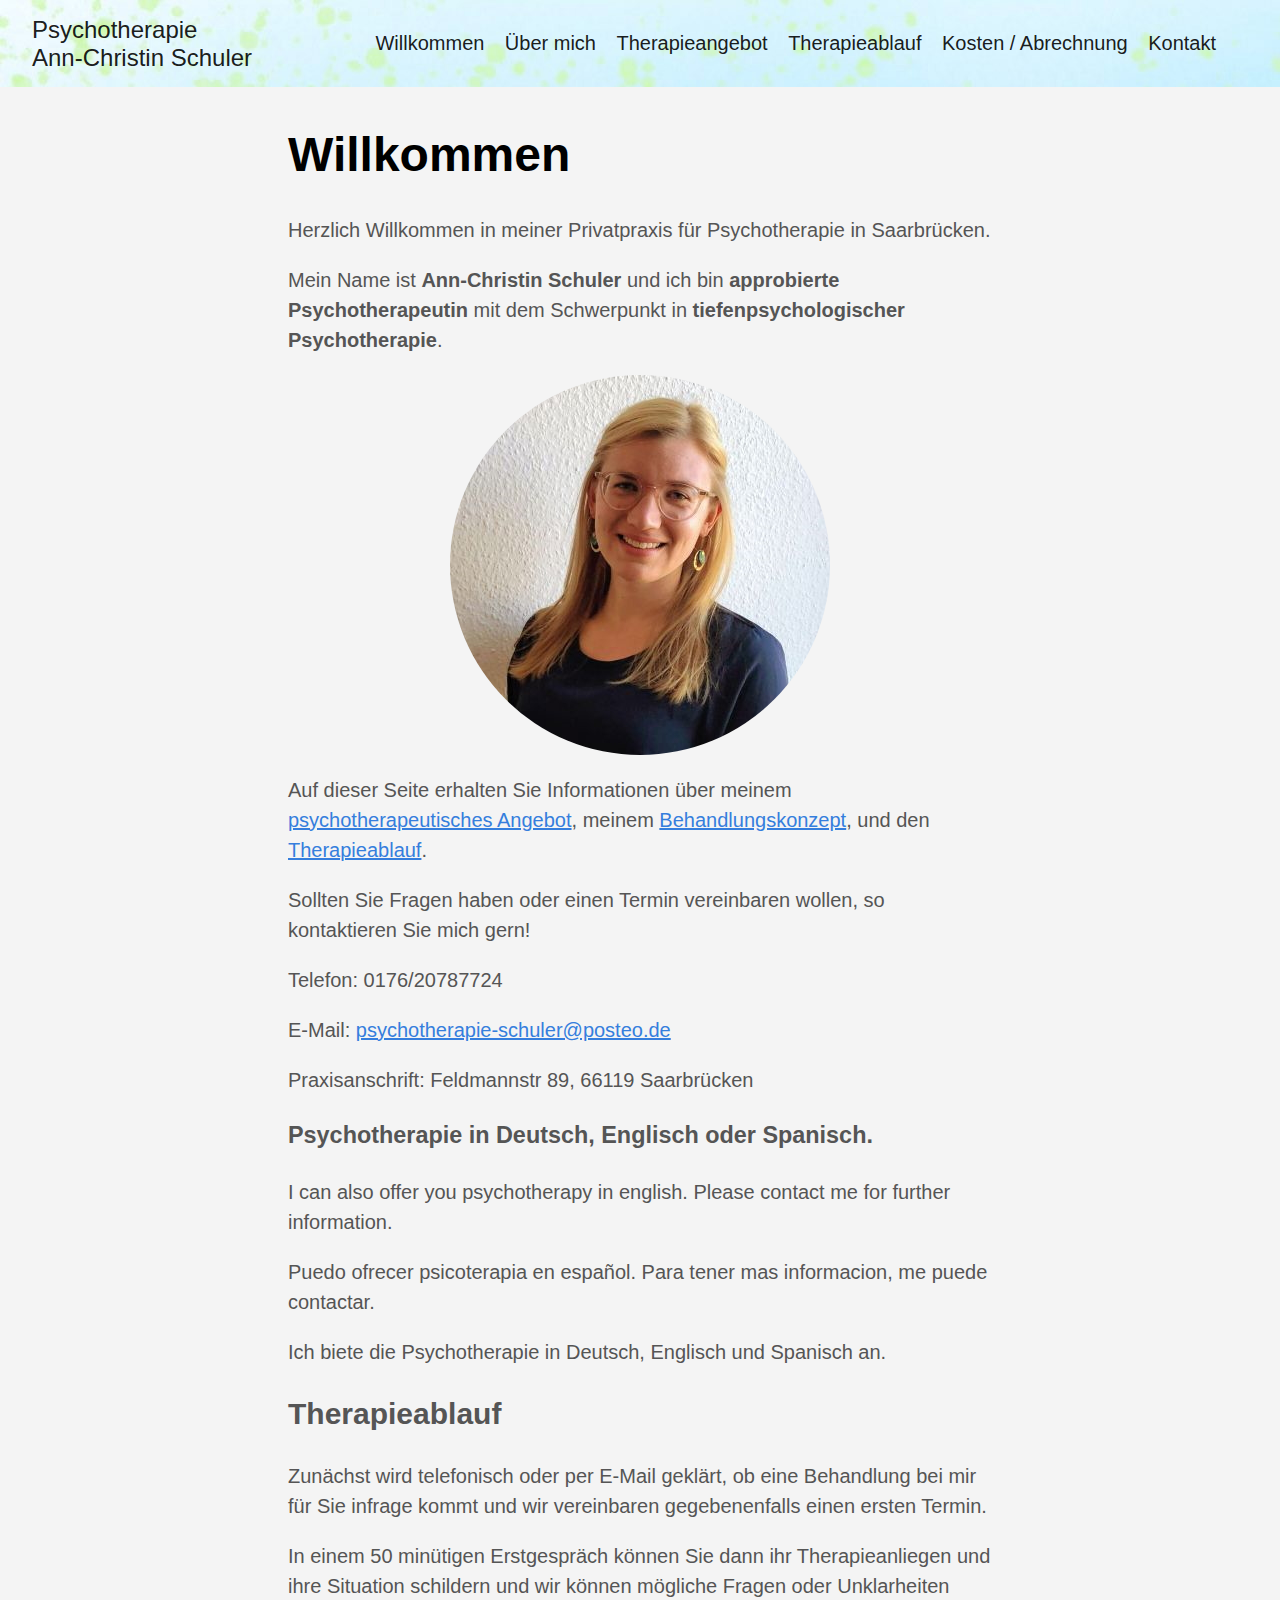
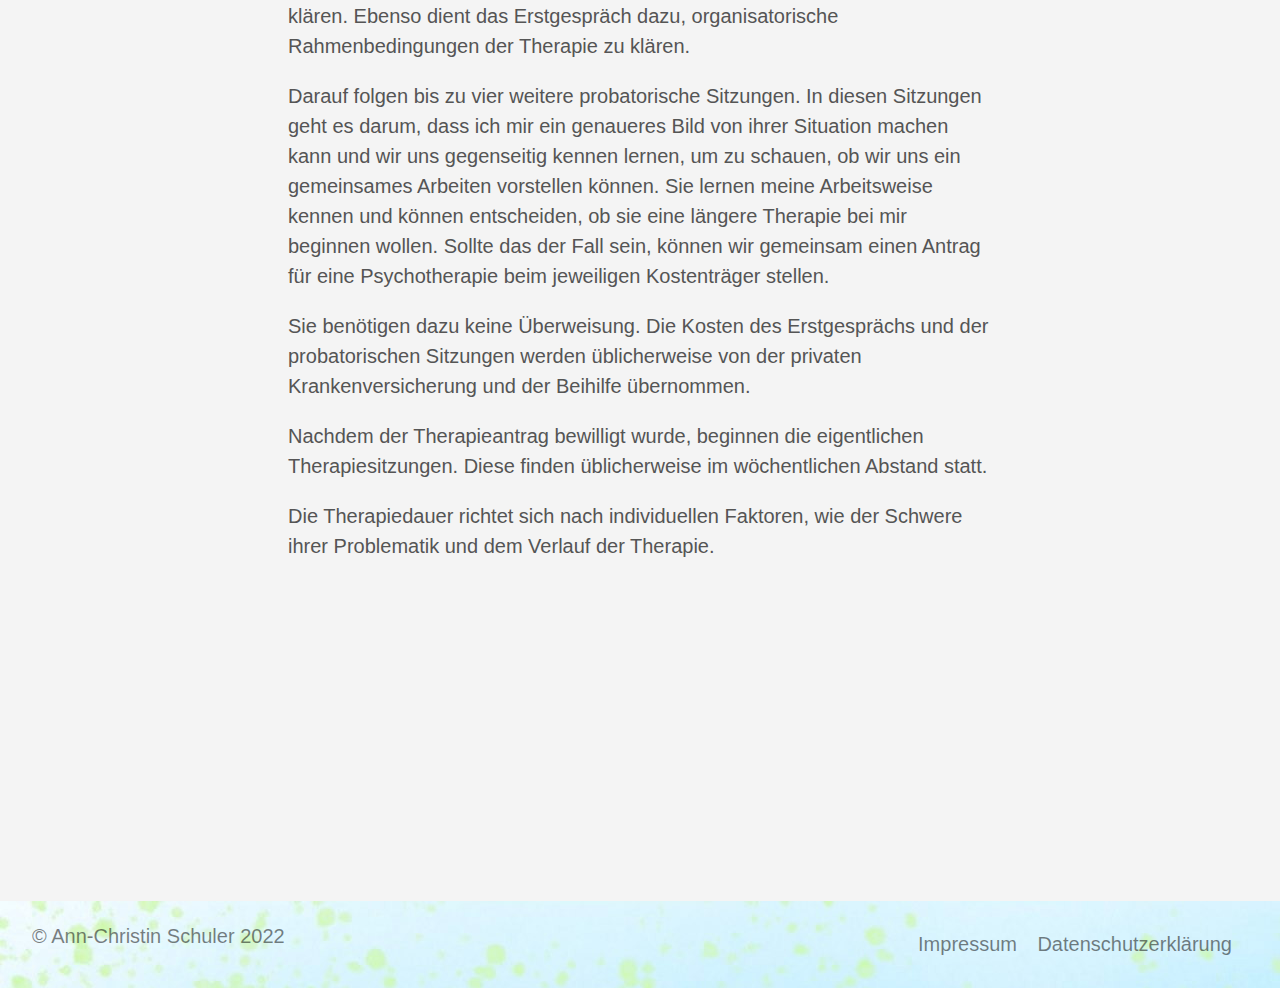
==== index.html @ 88e5a781 "footer" ====
<!DOCTYPE html>
<html lang="de-de">
  <head>
    <meta charset="utf-8">
    <meta http-equiv="X-UA-Compatible" content="IE=edge,chrome=1">
    
    <title>Willkommen | Ann-Christin Schuler</title>
    <meta name="viewport" content="width=device-width,minimum-scale=1">
    <meta name="description" content="">
    <meta name="generator" content="Hugo 0.101.0" />
    
    
    
    
      <meta name="robots" content="noindex, nofollow">
    

    
<link rel="stylesheet" href="/ananke/css/main.min.css" >



  
    <link rel="stylesheet" href="/css/custom.css">
  

    
    
    
      

    

    
    
      <link href="/index.xml" rel="alternate" type="application/rss+xml" title="Ann-Christin Schuler" />
      <link href="/index.xml" rel="feed" type="application/rss+xml" title="Ann-Christin Schuler" />
      
    
    
    <meta property="og:title" content="Willkommen" />
<meta property="og:description" content="" />
<meta property="og:type" content="website" />
<meta property="og:url" content="http://example.org/" />

<meta itemprop="name" content="Willkommen">
<meta itemprop="description" content=""><meta name="twitter:card" content="summary"/>
<meta name="twitter:title" content="Willkommen"/>
<meta name="twitter:description" content=""/>

	
  </head>

  <body class="ma0 avenir bg-near-white">

    

  <header>
    <div class="bg-gold">
      <nav class="pv3 ph3 ph4-ns" role="navigation">
  <div class="flex-l justify-between items-center center">
    <a href="/" class="f3 fw2 hover-white no-underline black-90 dib">
      
      Psychotherapie <br/> Ann-Christin Schuler
      
    </a>
    <div class="flex-l items-center">
      

      
        <ul class="pl0 mr3">
          
          <li class="list f5 f4-ns fw4 dib pr3">
            <a class="hover-white no-underline black-90" href="/" title="Willkommen page">
              Willkommen
            </a>
          </li>
          
          <li class="list f5 f4-ns fw4 dib pr3">
            <a class="hover-white no-underline black-90" href="/ueber_mich" title="Über mich page">
              Über mich
            </a>
          </li>
          
          <li class="list f5 f4-ns fw4 dib pr3">
            <a class="hover-white no-underline black-90" href="/therapieangebot" title="Therapieangebot page">
              Therapieangebot
            </a>
          </li>
          
          <li class="list f5 f4-ns fw4 dib pr3">
            <a class="hover-white no-underline black-90" href="/therapieablauf" title="Therapieablauf page">
              Therapieablauf
            </a>
          </li>
          
          <li class="list f5 f4-ns fw4 dib pr3">
            <a class="hover-white no-underline black-90" href="/kosten" title="Kosten / Abrechnung page">
              Kosten / Abrechnung
            </a>
          </li>
          
          <li class="list f5 f4-ns fw4 dib pr3">
            <a class="hover-white no-underline black-90" href="/kontakt" title="Kontakt page">
              Kontakt
            </a>
          </li>
          
        </ul>
      
      
<div class="ananke-socials">
  
</div>

    </div>
  </div>
</nav>

    </div>
  </header>


    <main class="pb7" role="main">
      
  <div class="flex-l mt2 mw8 center">
    <article class="center cf pv5 ph3 ph4-ns mw7">
      <header>
        <h1 class="f1">
          Willkommen
        </h1>
      </header>
      <div class="nested-copy-line-height lh-copy f4 nested-links mid-gray">
        <p>Herzlich Willkommen in meiner Privatpraxis für Psychotherapie in Saarbrücken.</p>
<p>Mein Name ist <strong>Ann-Christin Schuler</strong> und ich bin <strong>approbierte Psychotherapeutin</strong> mit dem Schwerpunkt in <strong>tiefenpsychologischer Psychotherapie</strong>.</p>
<img src="ann-christin_schuler_20_sq.jpg" alt="Ann-Christin Schuler" style="border-radius: 380px; display: block; margin-left: auto; margin-right: auto;">

<p>Auf dieser Seite erhalten Sie Informationen über 
meinem <a href="/therapieangebot">psychotherapeutisches Angebot</a>, 
meinem <a href="/ueber_mich">Behandlungskonzept</a>,
und den <a href="/therapieablauf">Therapieablauf</a>.</p>
<p>Sollten Sie Fragen haben oder einen Termin vereinbaren wollen, so kontaktieren Sie mich gern!</p>
<p>Telefon: 0176/20787724</p>
<p>E-Mail: <a href="mailto:psychotherapie-schuler@posteo.de">psychotherapie-schuler@posteo.de</a></p>
<p>Praxisanschrift: Feldmannstr 89, 66119 Saarbrücken</p>
<h3 id="psychotherapie-in-deutsch-englisch-oder-spanisch">Psychotherapie in Deutsch, Englisch oder Spanisch.</h3>
<p>I can also offer you psychotherapy in english. Please contact me for further information.</p>
<p>Puedo ofrecer psicoterapia en español. Para tener mas informacion, me puede contactar.</p>
<p>Ich biete die Psychotherapie in Deutsch, Englisch und Spanisch an.</p>
<h2 id="therapieablauf">Therapieablauf</h2>

<p>Zunächst wird telefonisch oder per E-Mail geklärt, ob eine Behandlung bei mir für Sie infrage kommt und wir vereinbaren gegebenenfalls einen ersten Termin.</p>
<p>In einem 50 minütigen Erstgespräch können Sie dann ihr Therapieanliegen und ihre Situation schildern und wir können mögliche Fragen oder Unklarheiten klären.
Ebenso dient das Erstgespräch dazu, organisatorische Rahmenbedingungen der Therapie zu klären.</p>
<p>Darauf folgen bis zu vier weitere probatorische Sitzungen. 
In diesen Sitzungen geht es darum, dass ich mir ein genaueres Bild von ihrer Situation machen kann und wir uns gegenseitig kennen lernen, um zu schauen, ob wir uns ein gemeinsames Arbeiten vorstellen können.
Sie lernen meine Arbeitsweise kennen und können entscheiden, ob sie eine längere Therapie bei mir beginnen wollen. 
Sollte das der Fall sein, können wir gemeinsam einen Antrag für eine Psychotherapie beim jeweiligen Kostenträger stellen.</p>
<p>Sie benötigen dazu keine Überweisung.
Die Kosten des Erstgesprächs und der probatorischen Sitzungen werden üblicherweise von der privaten Krankenversicherung und der Beihilfe übernommen.</p>
<p>Nachdem der Therapieantrag bewilligt wurde, beginnen die eigentlichen Therapiesitzungen. Diese finden üblicherweise im wöchentlichen Abstand statt.</p>
<p>Die Therapiedauer richtet sich nach individuellen Faktoren, wie der Schwere ihrer Problematik und dem Verlauf der Therapie.</p>



      </div>
    </article>
  </div>

    </main>
    <footer class="bg-gold bottom-0 w-100 pa3" role="contentinfo">
  <div class="flex justify-between">
  <a class="f4 fw4 hover-white no-underline black-50 dn dib-ns pv2 ph3" href="http://example.org/" >
    &copy;  Ann-Christin Schuler 2022 
  </a>
    <div>
<div class="ananke-socials">
  
</div>
</div>
       <div class="flex-l items-center">
         

         
           <ul class="pl0 mr3">
             
             <li class="list f5 f4-ns fw4 dib pr3">
               <a class="hover-white no-underline black-50" href="/impressum" title="Impressum page">
                 Impressum
               </a>
             </li>
             
             <li class="list f5 f4-ns fw4 dib pr3">
               <a class="hover-white no-underline black-50" href="/datenschutzerklaerung" title="Datenschutzerklärung page">
                 Datenschutzerklärung
               </a>
             </li>
             
           </ul>
         
       </div>
  </div>
</footer>

  </body>
</html>
---- css/custom.css ----
p {
/*  
  text-align: justify;
  text-justify: newspaper;
*/
}
 
.bg-gold {
background: initial;
background-image: url("/back_3c.jpg");
}

article:nth-of-type(1)
{
    padding-top: 0px;
   /* border:5px solid red; */
}
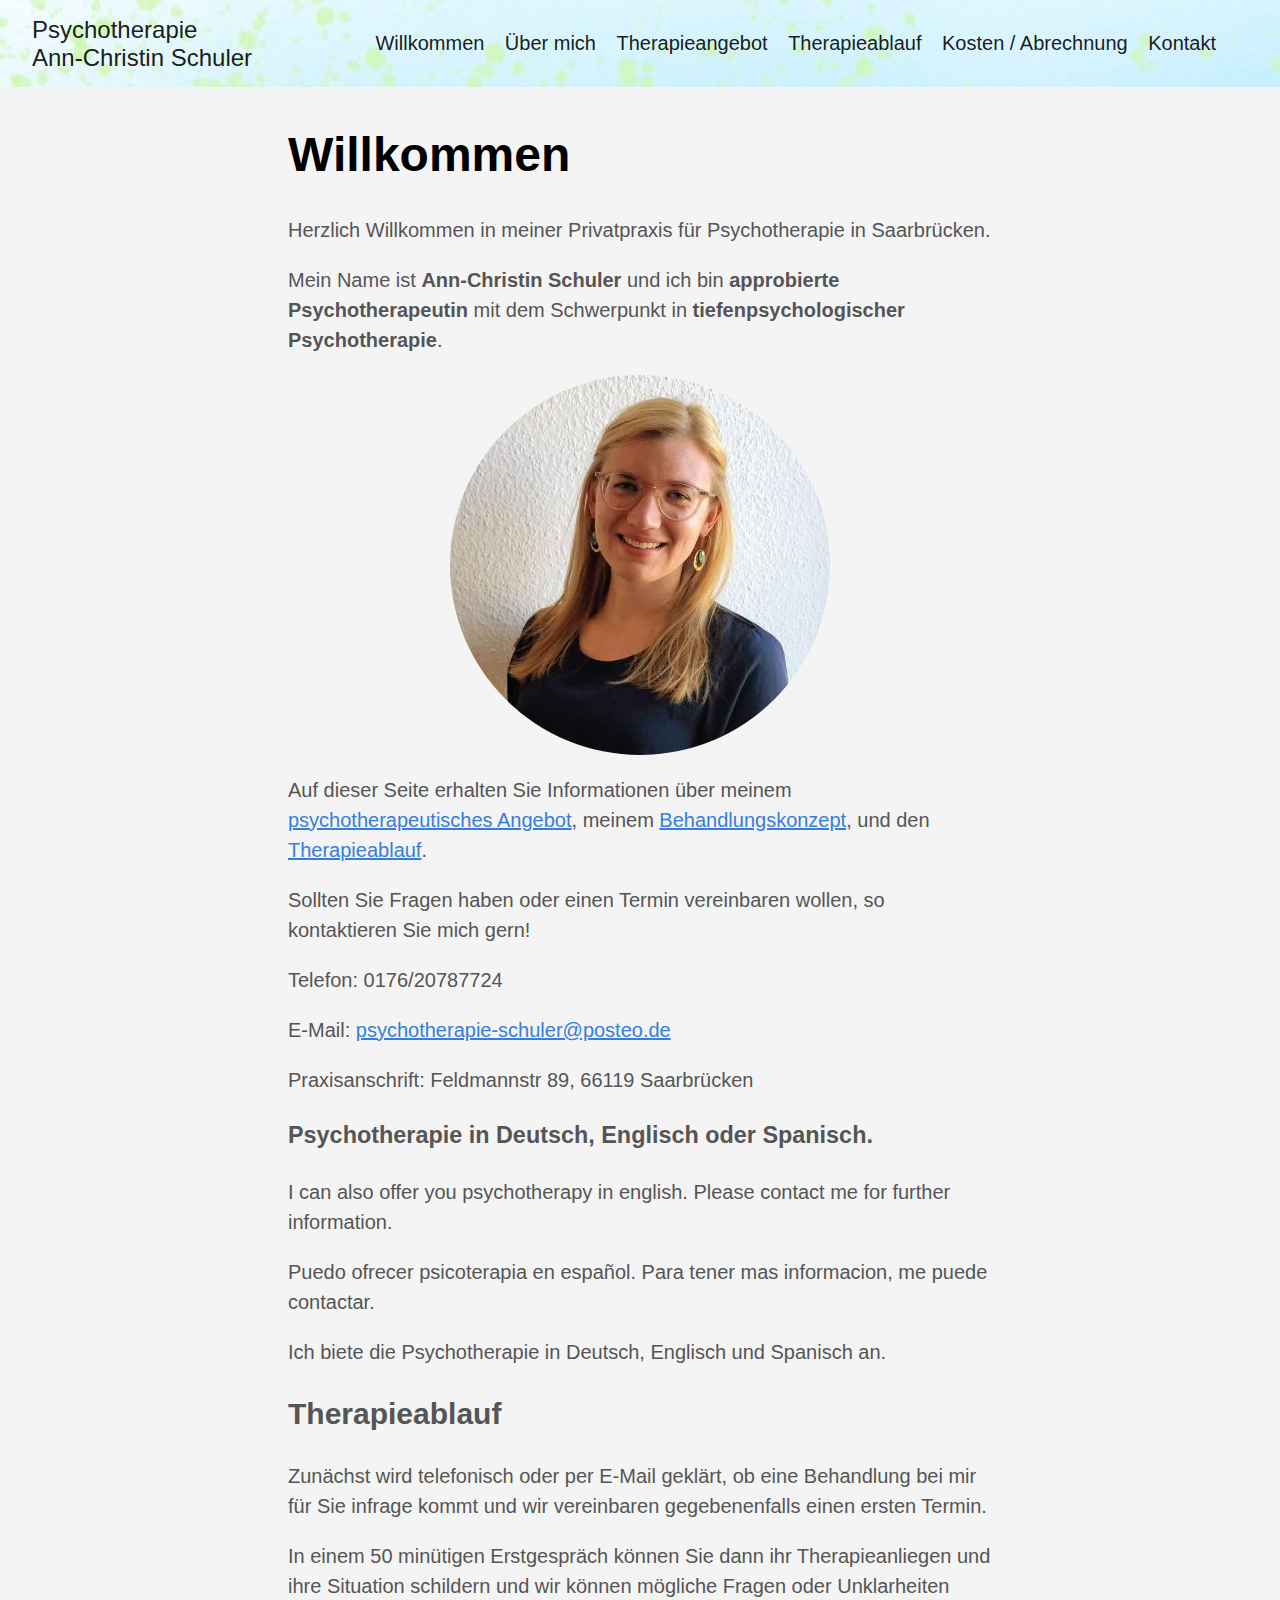
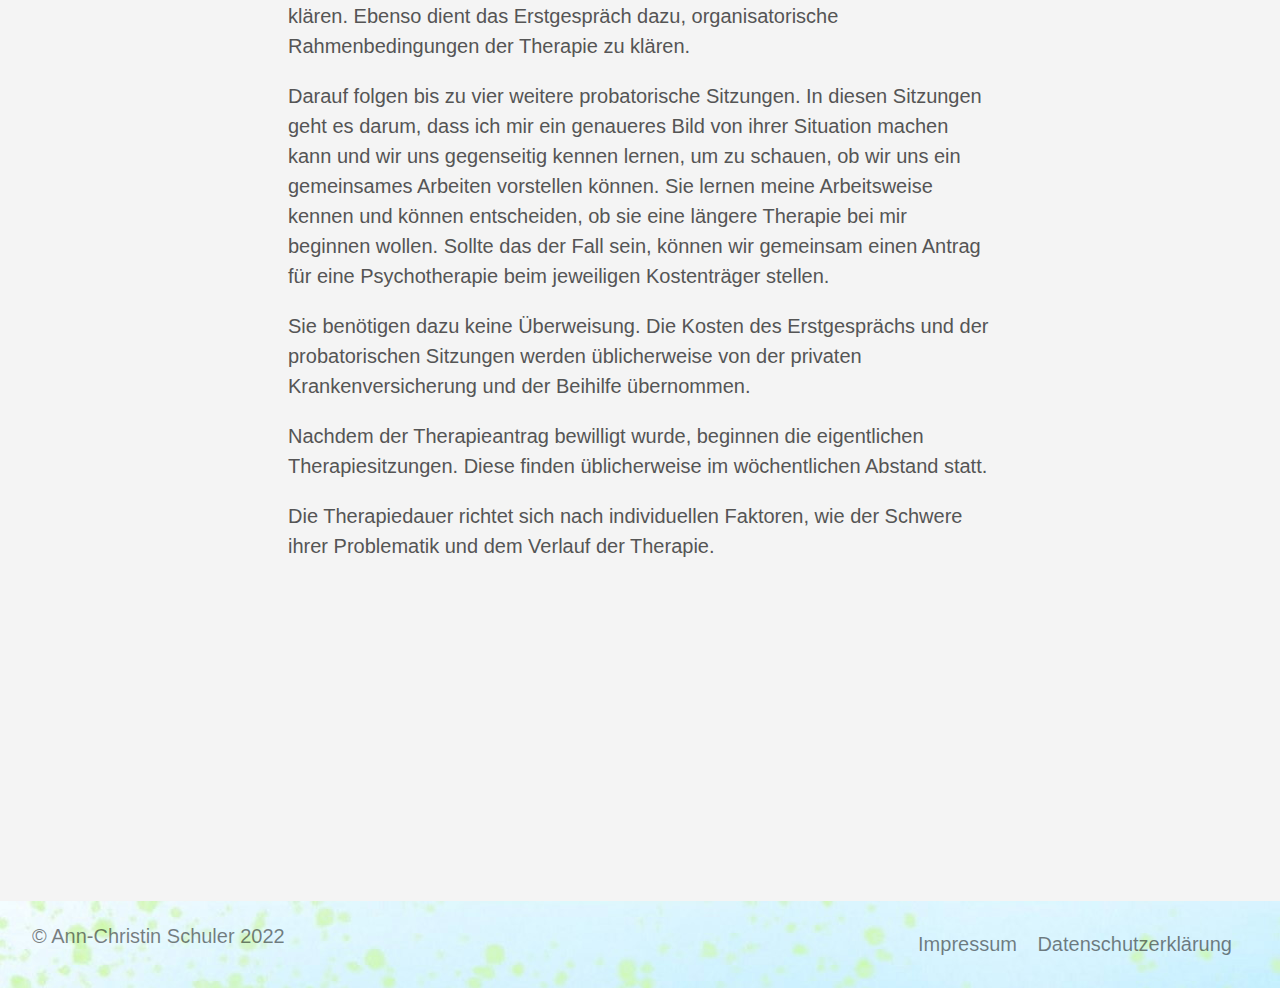
==== commit 66e1cd9a: "menu" ====
--- a/index.html
+++ b/index.html
@@ -59,7 +59,7 @@
     <div class="bg-gold">
       <nav class="pv3 ph3 ph4-ns" role="navigation">
   <div class="flex-l justify-between items-center center">
-    <a href="/" class="f3 fw2 hover-white no-underline black-90 dib">
+    <a href="/" class="f3 fw2 dim no-underline black-90 dib">
       
       Psychotherapie <br/> Ann-Christin Schuler
       
@@ -71,37 +71,37 @@
         <ul class="pl0 mr3">
           
           <li class="list f5 f4-ns fw4 dib pr3">
-            <a class="hover-white no-underline black-90" href="/" title="Willkommen page">
+            <a class="dim underline-hover grow no-underline black-90" href="/" title="Willkommen page">
               Willkommen
             </a>
           </li>
           
           <li class="list f5 f4-ns fw4 dib pr3">
-            <a class="hover-white no-underline black-90" href="/ueber_mich" title="Über mich page">
+            <a class="dim underline-hover grow no-underline black-90" href="/ueber_mich" title="Über mich page">
               Über mich
             </a>
           </li>
           
           <li class="list f5 f4-ns fw4 dib pr3">
-            <a class="hover-white no-underline black-90" href="/therapieangebot" title="Therapieangebot page">
+            <a class="dim underline-hover grow no-underline black-90" href="/therapieangebot" title="Therapieangebot page">
               Therapieangebot
             </a>
           </li>
           
           <li class="list f5 f4-ns fw4 dib pr3">
-            <a class="hover-white no-underline black-90" href="/therapieablauf" title="Therapieablauf page">
+            <a class="dim underline-hover grow no-underline black-90" href="/therapieablauf" title="Therapieablauf page">
               Therapieablauf
             </a>
           </li>
           
           <li class="list f5 f4-ns fw4 dib pr3">
-            <a class="hover-white no-underline black-90" href="/kosten" title="Kosten / Abrechnung page">
+            <a class="dim underline-hover grow no-underline black-90" href="/kosten" title="Kosten / Abrechnung page">
               Kosten / Abrechnung
             </a>
           </li>
           
           <li class="list f5 f4-ns fw4 dib pr3">
-            <a class="hover-white no-underline black-90" href="/kontakt" title="Kontakt page">
+            <a class="dim underline-hover grow no-underline black-90" href="/kontakt" title="Kontakt page">
               Kontakt
             </a>
           </li>
@@ -170,7 +170,7 @@
     </main>
     <footer class="bg-gold bottom-0 w-100 pa3" role="contentinfo">
   <div class="flex justify-between">
-  <a class="f4 fw4 hover-white no-underline black-50 dn dib-ns pv2 ph3" href="http://example.org/" >
+  <a class="f4 fw4 dim underline-hover no-underline black-50 dn dib-ns pv2 ph3" href="http://example.org/" >
     &copy;  Ann-Christin Schuler 2022 
   </a>
     <div>
@@ -185,13 +185,13 @@
            <ul class="pl0 mr3">
              
              <li class="list f5 f4-ns fw4 dib pr3">
-               <a class="hover-white no-underline black-50" href="/impressum" title="Impressum page">
+                 <a class="dim underline-hover no-underline black-50" href="/impressum" title="Impressum page">
                  Impressum
                </a>
              </li>
              
              <li class="list f5 f4-ns fw4 dib pr3">
-               <a class="hover-white no-underline black-50" href="/datenschutzerklaerung" title="Datenschutzerklärung page">
+                 <a class="dim underline-hover no-underline black-50" href="/datenschutzerklaerung" title="Datenschutzerklärung page">
                  Datenschutzerklärung
                </a>
              </li>
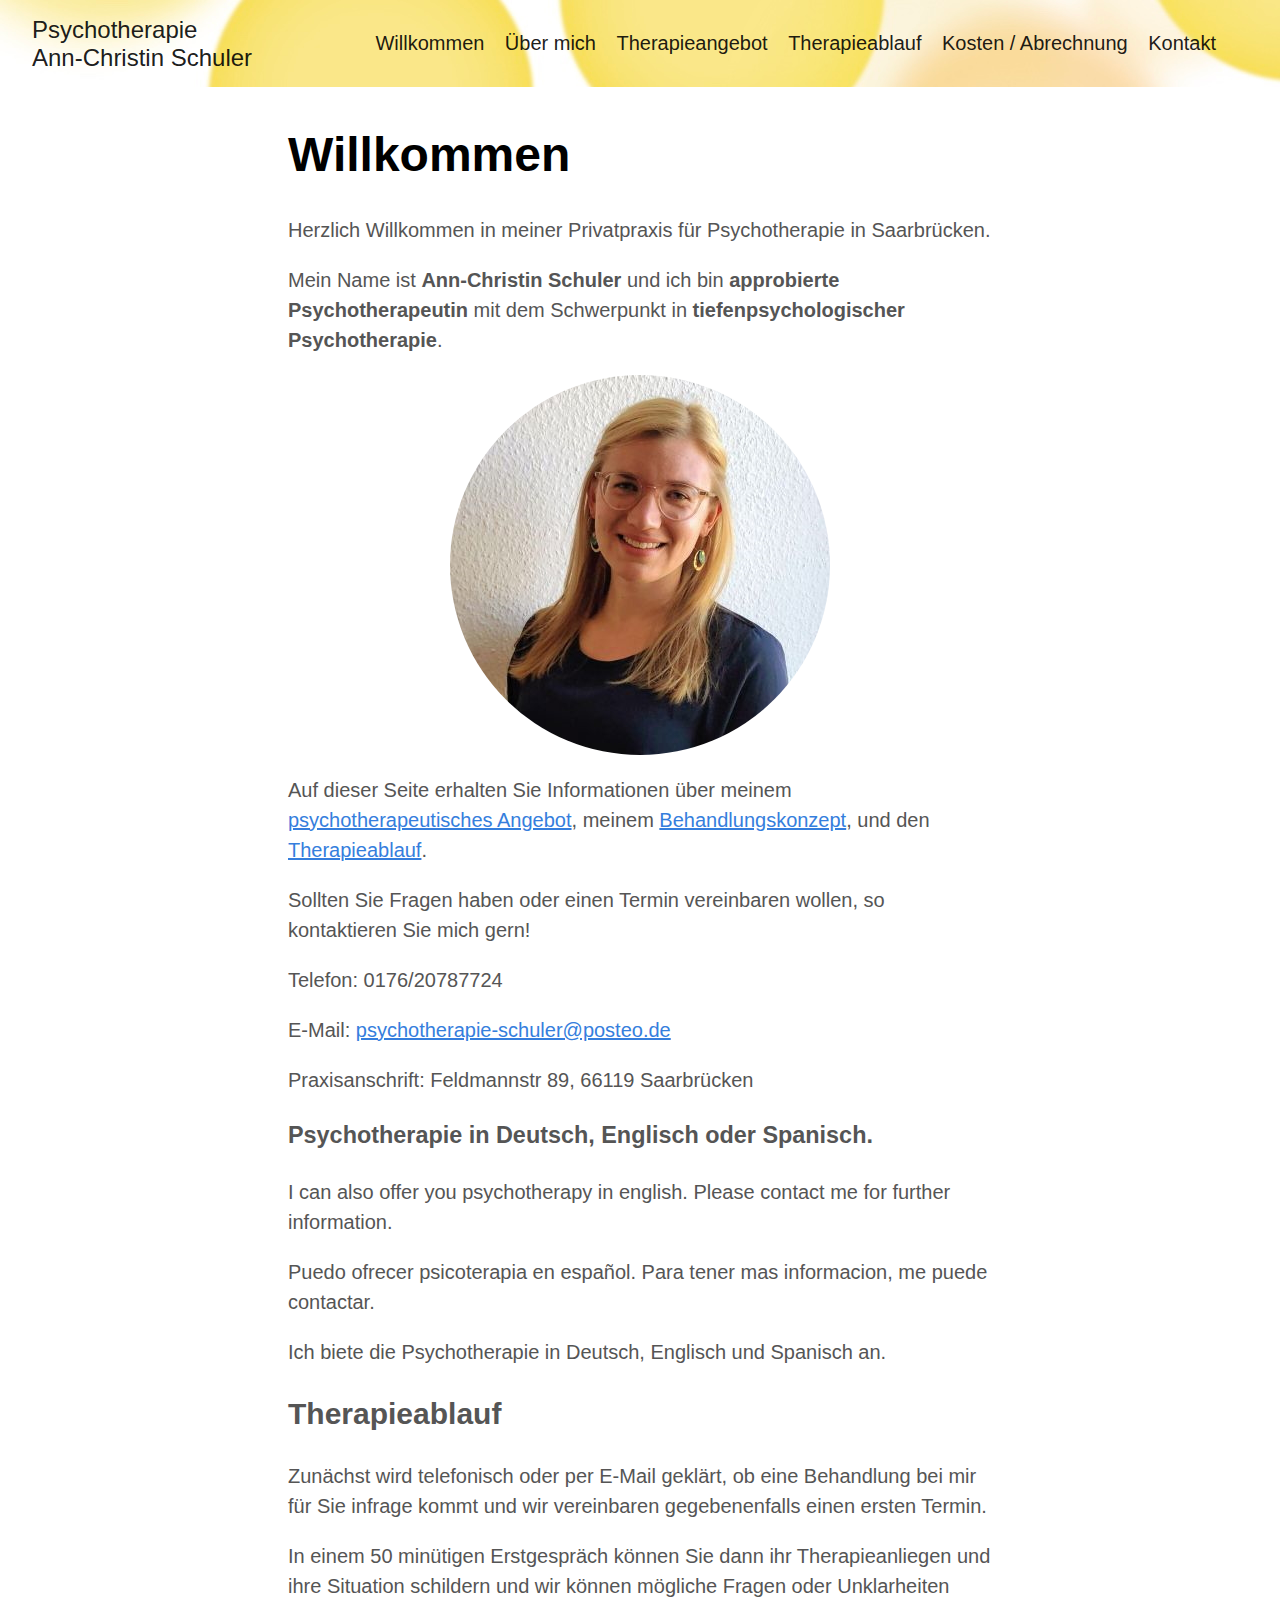
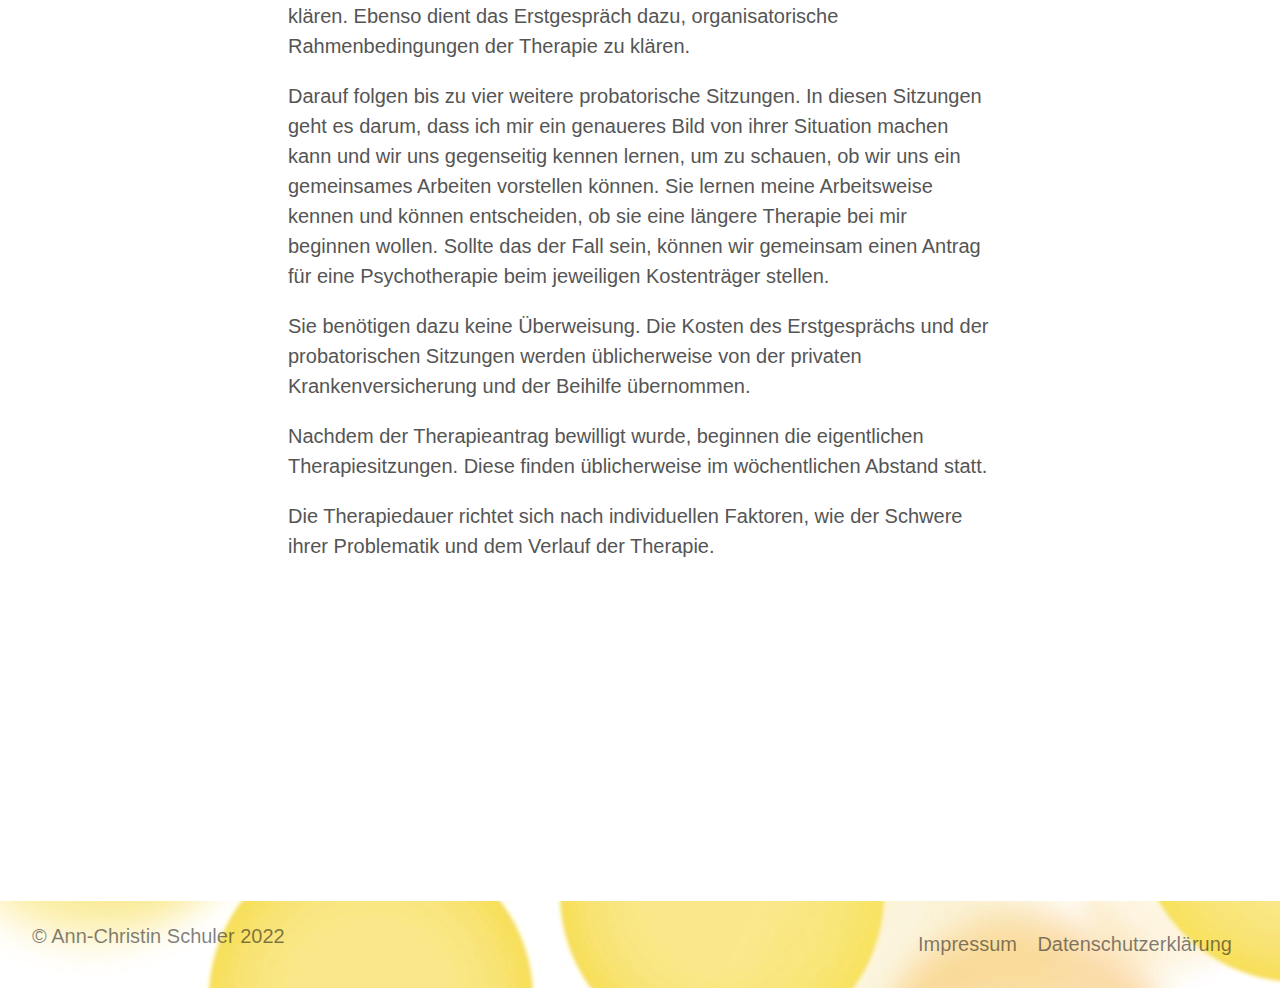
==== commit 74721649: "background color" ====
--- a/index.html
+++ b/index.html
@@ -25,6 +25,10 @@
   
 
     
+
+<script language="javascript" type="text/javascript"  src="/test.js"></script>
+
+
     
     
       
@@ -51,14 +55,14 @@
 	
   </head>
 
-  <body class="ma0 avenir bg-near-white">
+  <body class="ma0 avenir bg-white">
 
     
 
   <header>
     <div class="bg-gold">
       <nav class="pv3 ph3 ph4-ns" role="navigation">
-  <div class="flex-l justify-between items-center center">
+  <div class="flex-l justify-between items-center center" onclick="test()">
     <a href="/" class="f3 fw2 dim no-underline black-90 dib">
       
       Psychotherapie <br/> Ann-Christin Schuler
@@ -71,37 +75,37 @@
         <ul class="pl0 mr3">
           
           <li class="list f5 f4-ns fw4 dib pr3">
-            <a class="dim underline-hover grow no-underline black-90" href="/" title="Willkommen page">
+            <a class="dim underline-hover no-underline black-90" href="/" title="Willkommen page">
               Willkommen
             </a>
           </li>
           
           <li class="list f5 f4-ns fw4 dib pr3">
-            <a class="dim underline-hover grow no-underline black-90" href="/ueber_mich" title="Über mich page">
+            <a class="dim underline-hover no-underline black-90" href="/ueber_mich" title="Über mich page">
               Über mich
             </a>
           </li>
           
           <li class="list f5 f4-ns fw4 dib pr3">
-            <a class="dim underline-hover grow no-underline black-90" href="/therapieangebot" title="Therapieangebot page">
+            <a class="dim underline-hover no-underline black-90" href="/therapieangebot" title="Therapieangebot page">
               Therapieangebot
             </a>
           </li>
           
           <li class="list f5 f4-ns fw4 dib pr3">
-            <a class="dim underline-hover grow no-underline black-90" href="/therapieablauf" title="Therapieablauf page">
+            <a class="dim underline-hover no-underline black-90" href="/therapieablauf" title="Therapieablauf page">
               Therapieablauf
             </a>
           </li>
           
           <li class="list f5 f4-ns fw4 dib pr3">
-            <a class="dim underline-hover grow no-underline black-90" href="/kosten" title="Kosten / Abrechnung page">
+            <a class="dim underline-hover no-underline black-90" href="/kosten" title="Kosten / Abrechnung page">
               Kosten / Abrechnung
             </a>
           </li>
           
           <li class="list f5 f4-ns fw4 dib pr3">
-            <a class="dim underline-hover grow no-underline black-90" href="/kontakt" title="Kontakt page">
+            <a class="dim underline-hover no-underline black-90" href="/kontakt" title="Kontakt page">
               Kontakt
             </a>
           </li>
--- a/css/custom.css
+++ b/css/custom.css
@@ -1,17 +1,10 @@
-p {
-/*  
-  text-align: justify;
-  text-justify: newspaper;
-*/
-}
- 
 .bg-gold {
 background: initial;
-background-image: url("/back_3c.jpg");
+background-image: url("/back_1.jpg");
+
 }
 
 article:nth-of-type(1)
 {
     padding-top: 0px;
-   /* border:5px solid red; */
 } 
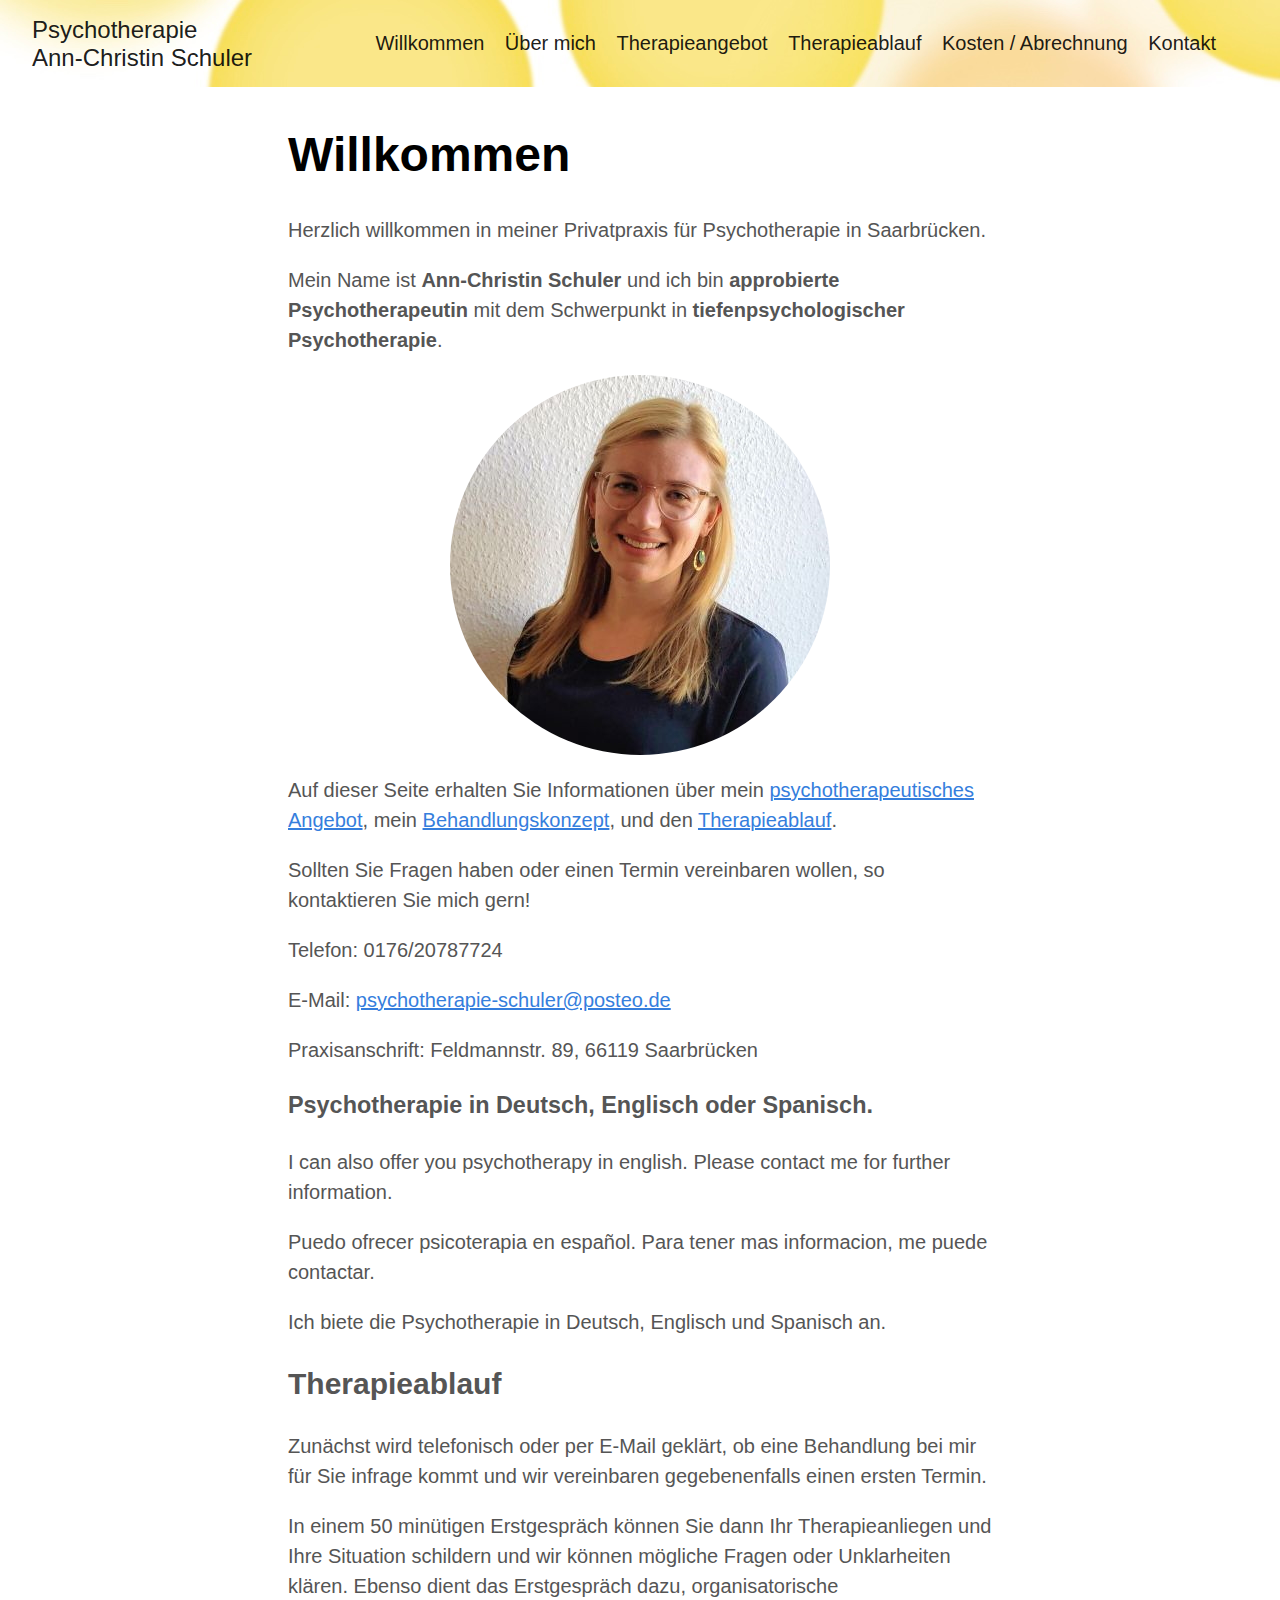
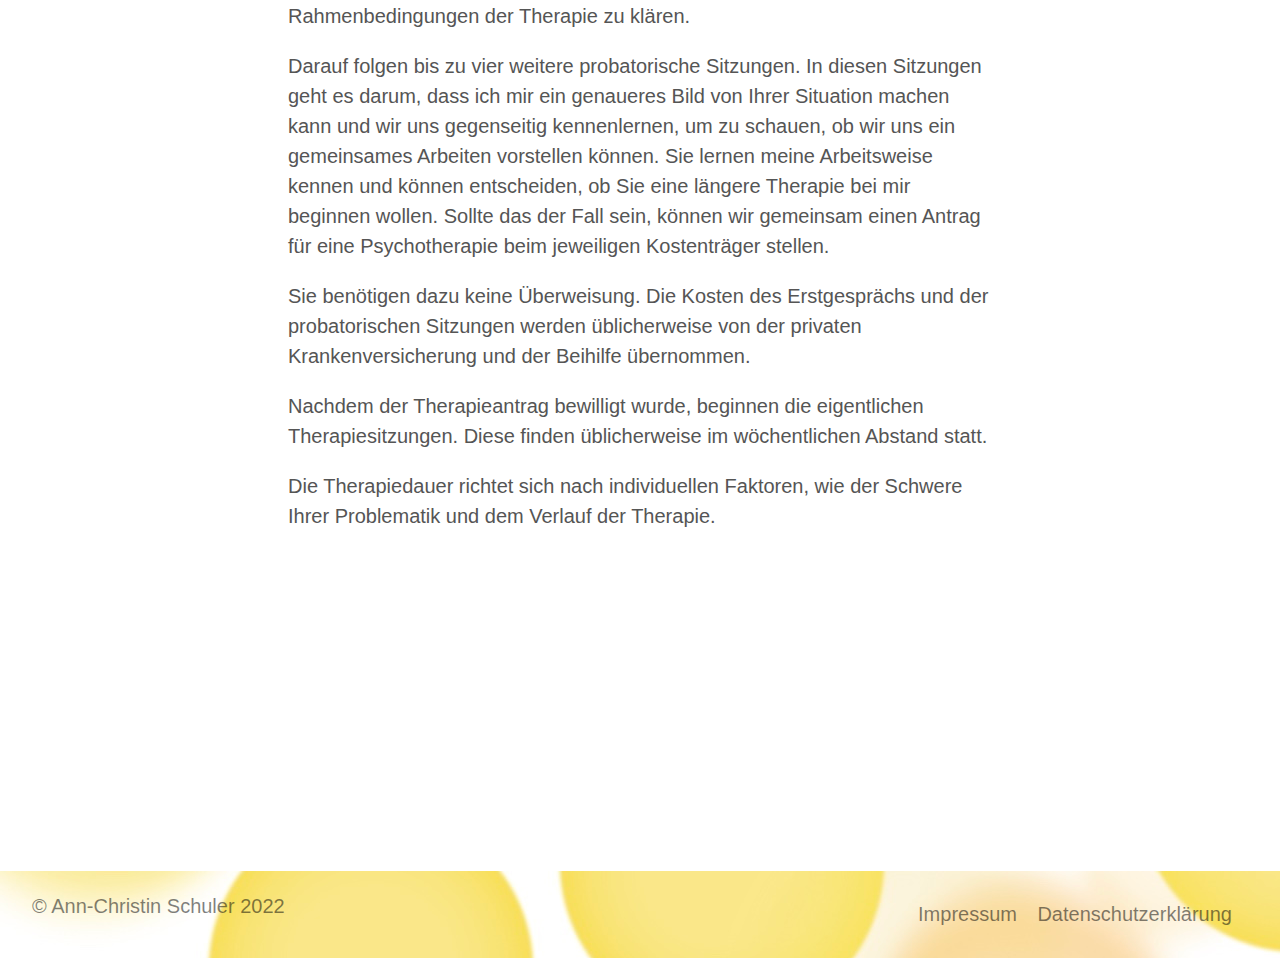
==== commit c5c6b2bd: "fixed typos" ====
--- a/index.html
+++ b/index.html
@@ -26,8 +26,6 @@
 
     
 
-<script language="javascript" type="text/javascript"  src="/test.js"></script>
-
 
     
     
@@ -45,7 +43,7 @@
     <meta property="og:title" content="Willkommen" />
 <meta property="og:description" content="" />
 <meta property="og:type" content="website" />
-<meta property="og:url" content="http://example.org/" />
+<meta property="og:url" content="http://psychotherapiesaarbruecken.de/" />
 
 <meta itemprop="name" content="Willkommen">
 <meta itemprop="description" content=""><meta name="twitter:card" content="summary"/>
@@ -135,18 +133,18 @@
         </h1>
       </header>
       <div class="nested-copy-line-height lh-copy f4 nested-links mid-gray">
-        <p>Herzlich Willkommen in meiner Privatpraxis für Psychotherapie in Saarbrücken.</p>
+        <p>Herzlich willkommen in meiner Privatpraxis für Psychotherapie in Saarbrücken.</p>
 <p>Mein Name ist <strong>Ann-Christin Schuler</strong> und ich bin <strong>approbierte Psychotherapeutin</strong> mit dem Schwerpunkt in <strong>tiefenpsychologischer Psychotherapie</strong>.</p>
 <img src="ann-christin_schuler_20_sq.jpg" alt="Ann-Christin Schuler" style="border-radius: 380px; display: block; margin-left: auto; margin-right: auto;">
 
 <p>Auf dieser Seite erhalten Sie Informationen über 
-meinem <a href="/therapieangebot">psychotherapeutisches Angebot</a>, 
-meinem <a href="/ueber_mich">Behandlungskonzept</a>,
+mein <a href="/therapieangebot">psychotherapeutisches Angebot</a>, 
+mein <a href="/ueber_mich">Behandlungskonzept</a>,
 und den <a href="/therapieablauf">Therapieablauf</a>.</p>
 <p>Sollten Sie Fragen haben oder einen Termin vereinbaren wollen, so kontaktieren Sie mich gern!</p>
 <p>Telefon: 0176/20787724</p>
 <p>E-Mail: <a href="mailto:psychotherapie-schuler@posteo.de">psychotherapie-schuler@posteo.de</a></p>
-<p>Praxisanschrift: Feldmannstr 89, 66119 Saarbrücken</p>
+<p>Praxisanschrift: Feldmannstr. 89, 66119 Saarbrücken</p>
 <h3 id="psychotherapie-in-deutsch-englisch-oder-spanisch">Psychotherapie in Deutsch, Englisch oder Spanisch.</h3>
 <p>I can also offer you psychotherapy in english. Please contact me for further information.</p>
 <p>Puedo ofrecer psicoterapia en español. Para tener mas informacion, me puede contactar.</p>
@@ -154,16 +152,17 @@
 <h2 id="therapieablauf">Therapieablauf</h2>
 
 <p>Zunächst wird telefonisch oder per E-Mail geklärt, ob eine Behandlung bei mir für Sie infrage kommt und wir vereinbaren gegebenenfalls einen ersten Termin.</p>
-<p>In einem 50 minütigen Erstgespräch können Sie dann ihr Therapieanliegen und ihre Situation schildern und wir können mögliche Fragen oder Unklarheiten klären.
+<p>In einem 50 minütigen Erstgespräch können Sie dann Ihr Therapieanliegen und Ihre Situation schildern und wir können mögliche Fragen oder Unklarheiten klären.
 Ebenso dient das Erstgespräch dazu, organisatorische Rahmenbedingungen der Therapie zu klären.</p>
 <p>Darauf folgen bis zu vier weitere probatorische Sitzungen. 
-In diesen Sitzungen geht es darum, dass ich mir ein genaueres Bild von ihrer Situation machen kann und wir uns gegenseitig kennen lernen, um zu schauen, ob wir uns ein gemeinsames Arbeiten vorstellen können.
-Sie lernen meine Arbeitsweise kennen und können entscheiden, ob sie eine längere Therapie bei mir beginnen wollen. 
+In diesen Sitzungen geht es darum, dass ich mir ein genaueres Bild von Ihrer Situation machen kann und wir uns gegenseitig kennenlernen, um zu schauen, ob wir uns ein gemeinsames Arbeiten vorstellen können.
+Sie lernen meine Arbeitsweise kennen und können entscheiden, ob Sie eine längere Therapie bei mir beginnen wollen. 
 Sollte das der Fall sein, können wir gemeinsam einen Antrag für eine Psychotherapie beim jeweiligen Kostenträger stellen.</p>
 <p>Sie benötigen dazu keine Überweisung.
 Die Kosten des Erstgesprächs und der probatorischen Sitzungen werden üblicherweise von der privaten Krankenversicherung und der Beihilfe übernommen.</p>
-<p>Nachdem der Therapieantrag bewilligt wurde, beginnen die eigentlichen Therapiesitzungen. Diese finden üblicherweise im wöchentlichen Abstand statt.</p>
-<p>Die Therapiedauer richtet sich nach individuellen Faktoren, wie der Schwere ihrer Problematik und dem Verlauf der Therapie.</p>
+<p>Nachdem der Therapieantrag bewilligt wurde, beginnen die eigentlichen Therapiesitzungen. 
+Diese finden üblicherweise im wöchentlichen Abstand statt.</p>
+<p>Die Therapiedauer richtet sich nach individuellen Faktoren, wie der Schwere Ihrer Problematik und dem Verlauf der Therapie.</p>
 
 
 
@@ -174,7 +173,7 @@
     </main>
     <footer class="bg-gold bottom-0 w-100 pa3" role="contentinfo">
   <div class="flex justify-between">
-  <a class="f4 fw4 dim underline-hover no-underline black-50 dn dib-ns pv2 ph3" href="http://example.org/" >
+  <a class="f4 fw4 dim underline-hover no-underline black-50 dn dib-ns pv2 ph3" href="http://psychotherapiesaarbruecken.de" >
     &copy;  Ann-Christin Schuler 2022 
   </a>
     <div>
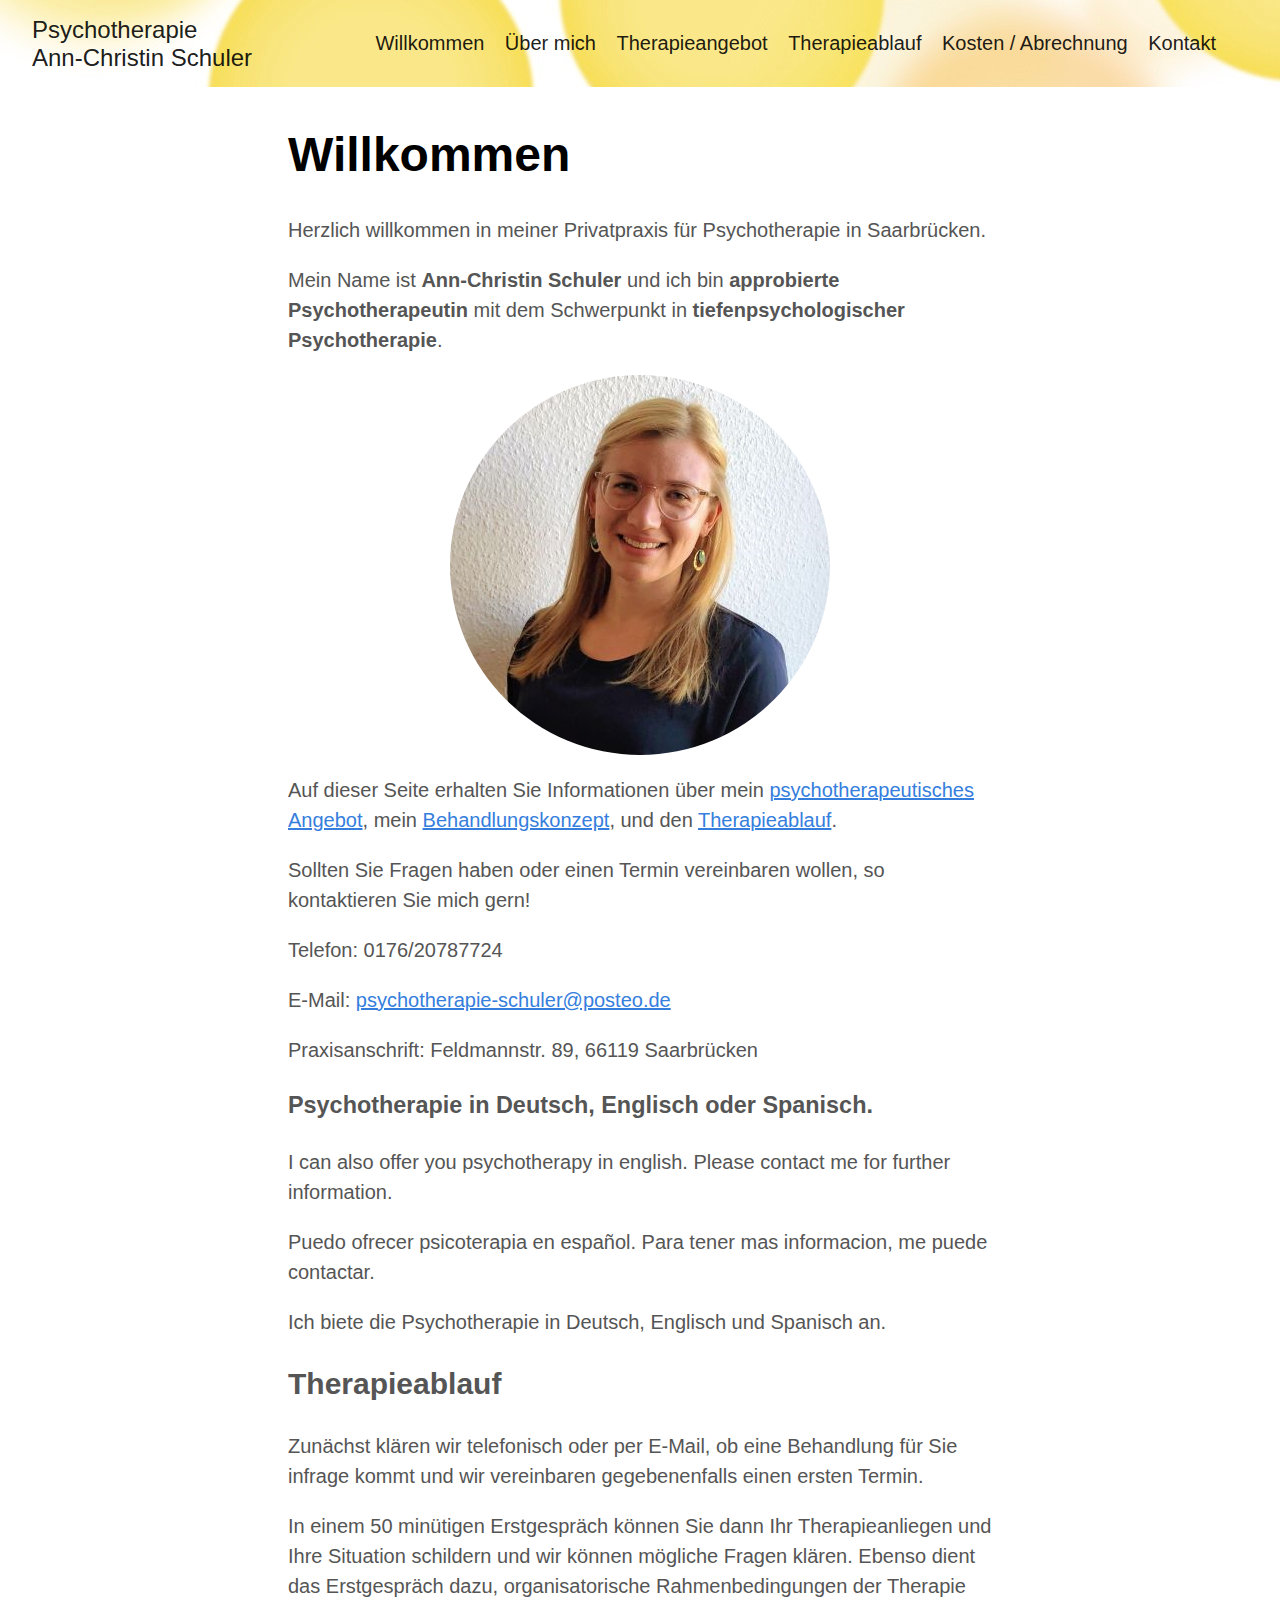
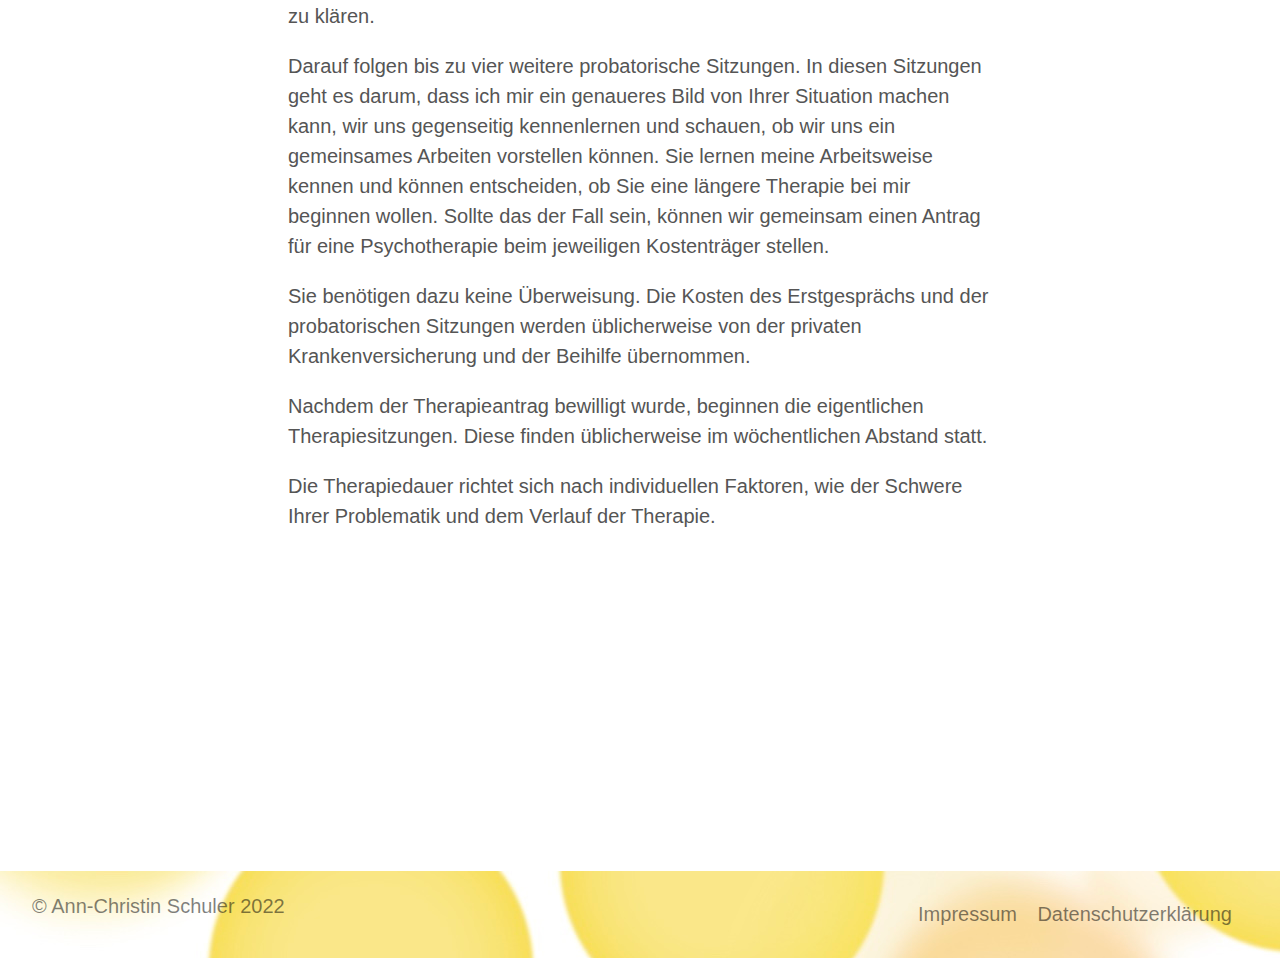
==== commit ab73d285: "small changes" ====
--- a/index.html
+++ b/index.html
@@ -151,11 +151,11 @@
 <p>Ich biete die Psychotherapie in Deutsch, Englisch und Spanisch an.</p>
 <h2 id="therapieablauf">Therapieablauf</h2>
 
-<p>Zunächst wird telefonisch oder per E-Mail geklärt, ob eine Behandlung bei mir für Sie infrage kommt und wir vereinbaren gegebenenfalls einen ersten Termin.</p>
-<p>In einem 50 minütigen Erstgespräch können Sie dann Ihr Therapieanliegen und Ihre Situation schildern und wir können mögliche Fragen oder Unklarheiten klären.
+<p>Zunächst klären wir telefonisch oder per E-Mail, ob eine Behandlung für Sie infrage kommt und wir vereinbaren gegebenenfalls einen ersten Termin.</p>
+<p>In einem 50 minütigen Erstgespräch können Sie dann Ihr Therapieanliegen und Ihre Situation schildern und wir können mögliche Fragen klären.
 Ebenso dient das Erstgespräch dazu, organisatorische Rahmenbedingungen der Therapie zu klären.</p>
-<p>Darauf folgen bis zu vier weitere probatorische Sitzungen. 
-In diesen Sitzungen geht es darum, dass ich mir ein genaueres Bild von Ihrer Situation machen kann und wir uns gegenseitig kennenlernen, um zu schauen, ob wir uns ein gemeinsames Arbeiten vorstellen können.
+<p>Darauf folgen bis zu vier weitere probatorische Sitzungen.
+In diesen Sitzungen geht es darum, dass ich mir ein genaueres Bild von Ihrer Situation machen kann, wir uns gegenseitig kennenlernen und schauen, ob wir uns ein gemeinsames Arbeiten vorstellen können.
 Sie lernen meine Arbeitsweise kennen und können entscheiden, ob Sie eine längere Therapie bei mir beginnen wollen. 
 Sollte das der Fall sein, können wir gemeinsam einen Antrag für eine Psychotherapie beim jeweiligen Kostenträger stellen.</p>
 <p>Sie benötigen dazu keine Überweisung.
